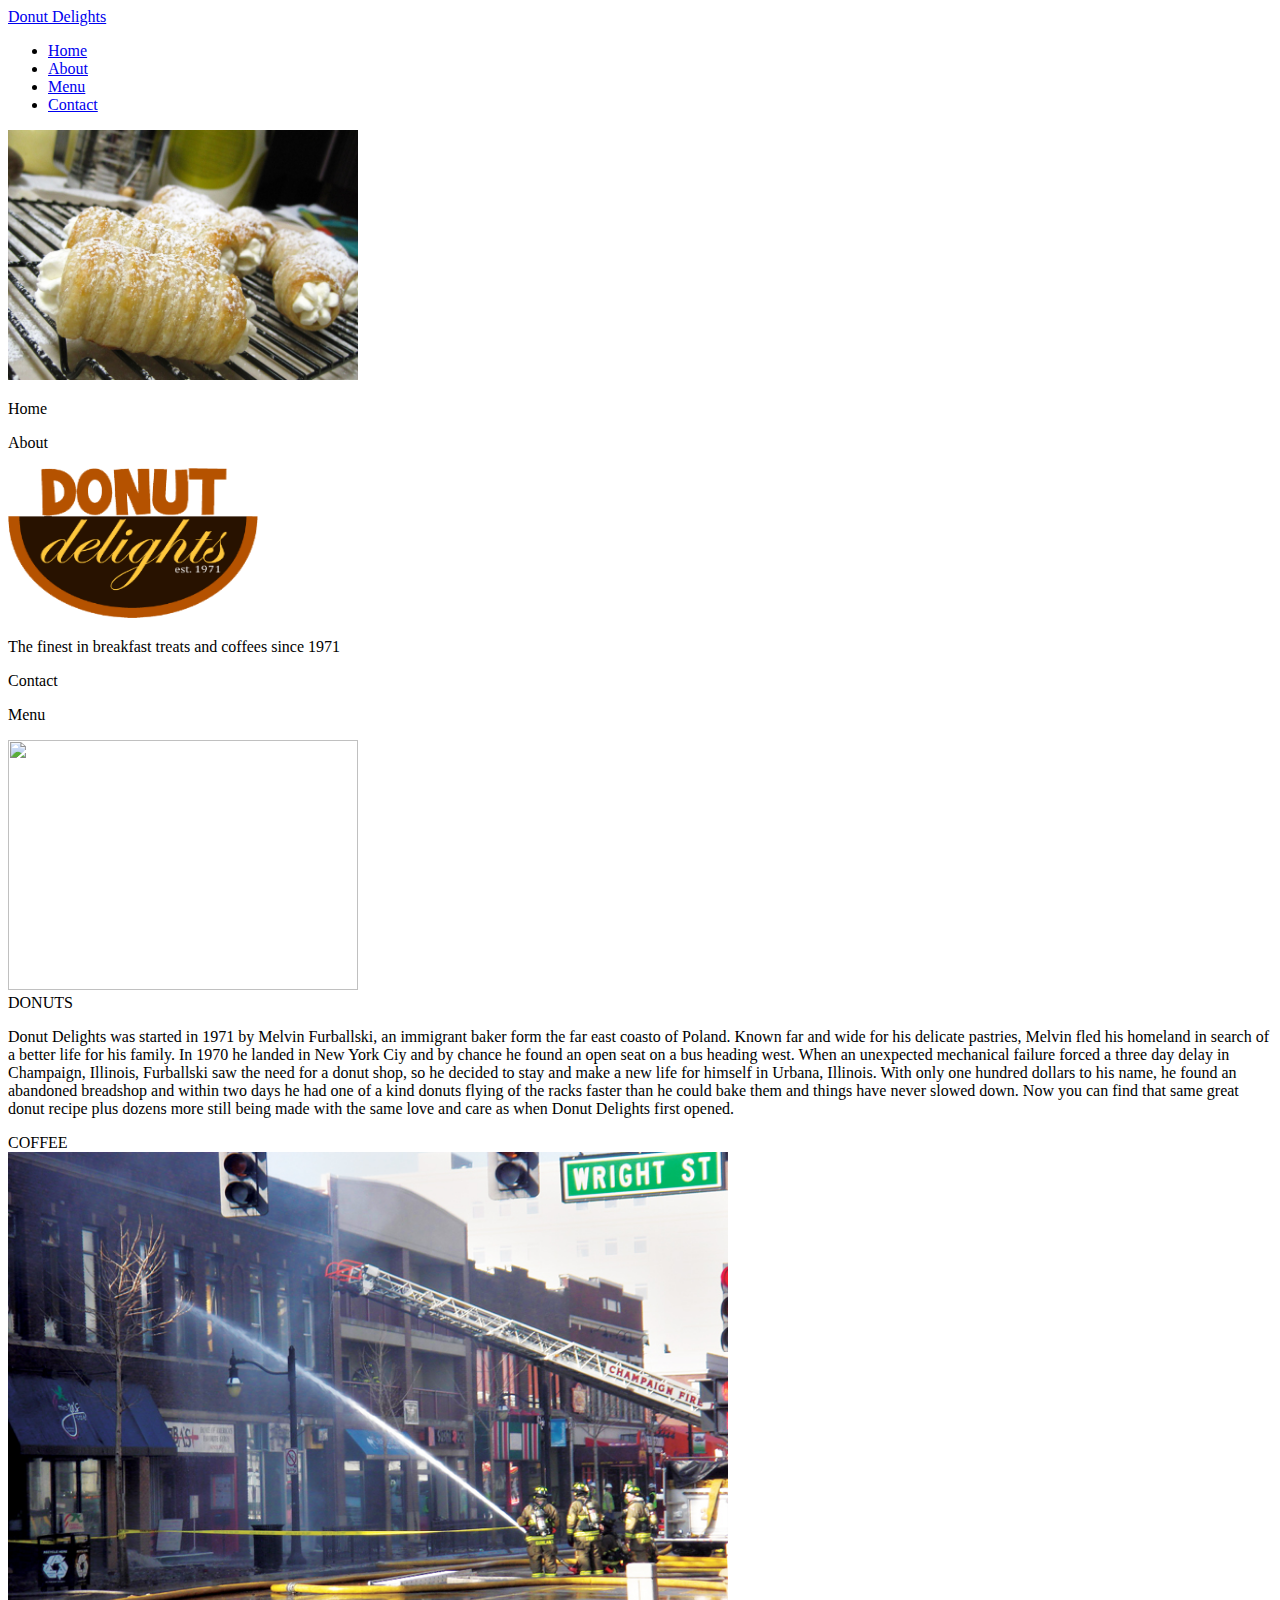
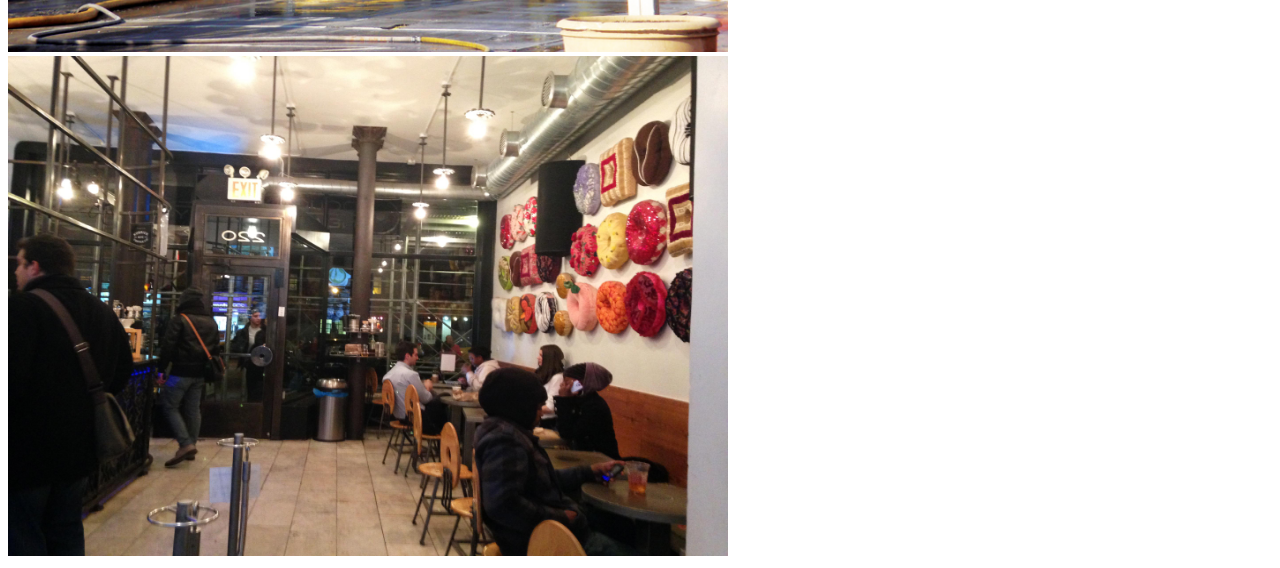
==== about.html @ 2745cecc "h" ====
<!DOCTYPE html>
<html lang="en">
<meta name="viewport" content="width=device-width, initial-scale=1">
<link rel="stylesheet" href="http://www.w3schools.com/lib/w3.css">

<head>
    <meta http-equiv="content-type" content="text/html; charset=utf-8">

    <link rel="stylesheet" href="css/bootstrap.min.css">
    <link rel="stylesheet" href="css/site.css">
    <title>Home Donut Delights</title>
    <style>
        h1{color: red;}
        p {color: black;}
    </style>
</head>

<body>
    <div class="row">
    <nav class="navbar navbar-fixed-top col-md-12">
        <div class="container-fluid">
            <div class="navbar-header">
                <a class="navbar-brand w3-black" href="home.html">Donut Delights</a>
            </div>
            <ul class="w3-navbar w3-border w3-black">
                <li class="active"><a href="home.html">Home</a></li>
                <li><a href="about.html">About</a></li>
                <li><a href="menu.html">Menu</a></li> 
                <li><a href="contact.html">Contact</a></li> 
            </ul>
        </div>
    </nav>
     <div class="container-fluid">
        <div class="row">
            <div class="col-md-12 toptop">
                <p></p>
            </div>
        <div class="row">
            <div class="col-md-3 topleft">
                <img src="bullsHorn.jpg" style="width: 350px; height: 250px;">
            </div>
            <div class="col-md-1 left">
                <p>Home</p>
            </div>
            <div class="col-md-1 leftleft">
                <p>About</p>
            </div>
            <div class="col-md-2 topmiddle">
                <img src="NEWLOGO.png" style="width:250px; height:150px;">
                <p>The finest in breakfast treats and coffees since 1971</p>
            </div>
            <div class="col-md-1 right">
                <p>Contact</p>
            </div>
            <div class="col-md-1 rightright">
                <p>Menu</p>
            </div>
            <div class="col-md-3 topright">
                <img src="Capture.png" style="width:350px; height:250px;">
            </div>
             <div class="row">
            <div class="col-md-3 middleleft">
                <div class="w3-tag w3-spin w3-large">
                    DONUTS
                </div>
            </div>
            <div class="col-md-6 middlep">
                <p>Donut Delights was started in 1971 by Melvin Furballski, an immigrant baker form the far east coasto of Poland. Known far and wide for his delicate pastries, Melvin fled his homeland in search of a better life for his family. In 1970 he landed in New York Ciy and by chance he found an open seat on a bus heading west. When an unexpected mechanical failure forced a three day delay in Champaign, Illinois, Furballski saw the need for a donut shop, so he decided to stay and make a new life for himself in Urbana, Illinois. With only one hundred dollars to his name, he found an abandoned breadshop and within two days he had one of a kind donuts flying of the racks faster than he could bake them and things have never slowed down. Now you can find that same great donut recipe plus dozens more still being made with the same love and care as when Donut Delights first opened.</p>
            </div>
            <div class="col-md-3 middleright">
                <div class="w3-tag w3-spin w3-large">
                    COFFEE
                </div>
            </div>
        </div>
        <div class="row">
            <div class="col-md-6 bottomleft">
                <img src="bakeryFire.jpg" style="width: 720px; height: 500px;">
            </div>
            <div class="col-md-6 bottomright">
                <img src="diner.jpg" style="width: 720px; height: 500px;">
            </div>
        </div>
        </div>





    </body>
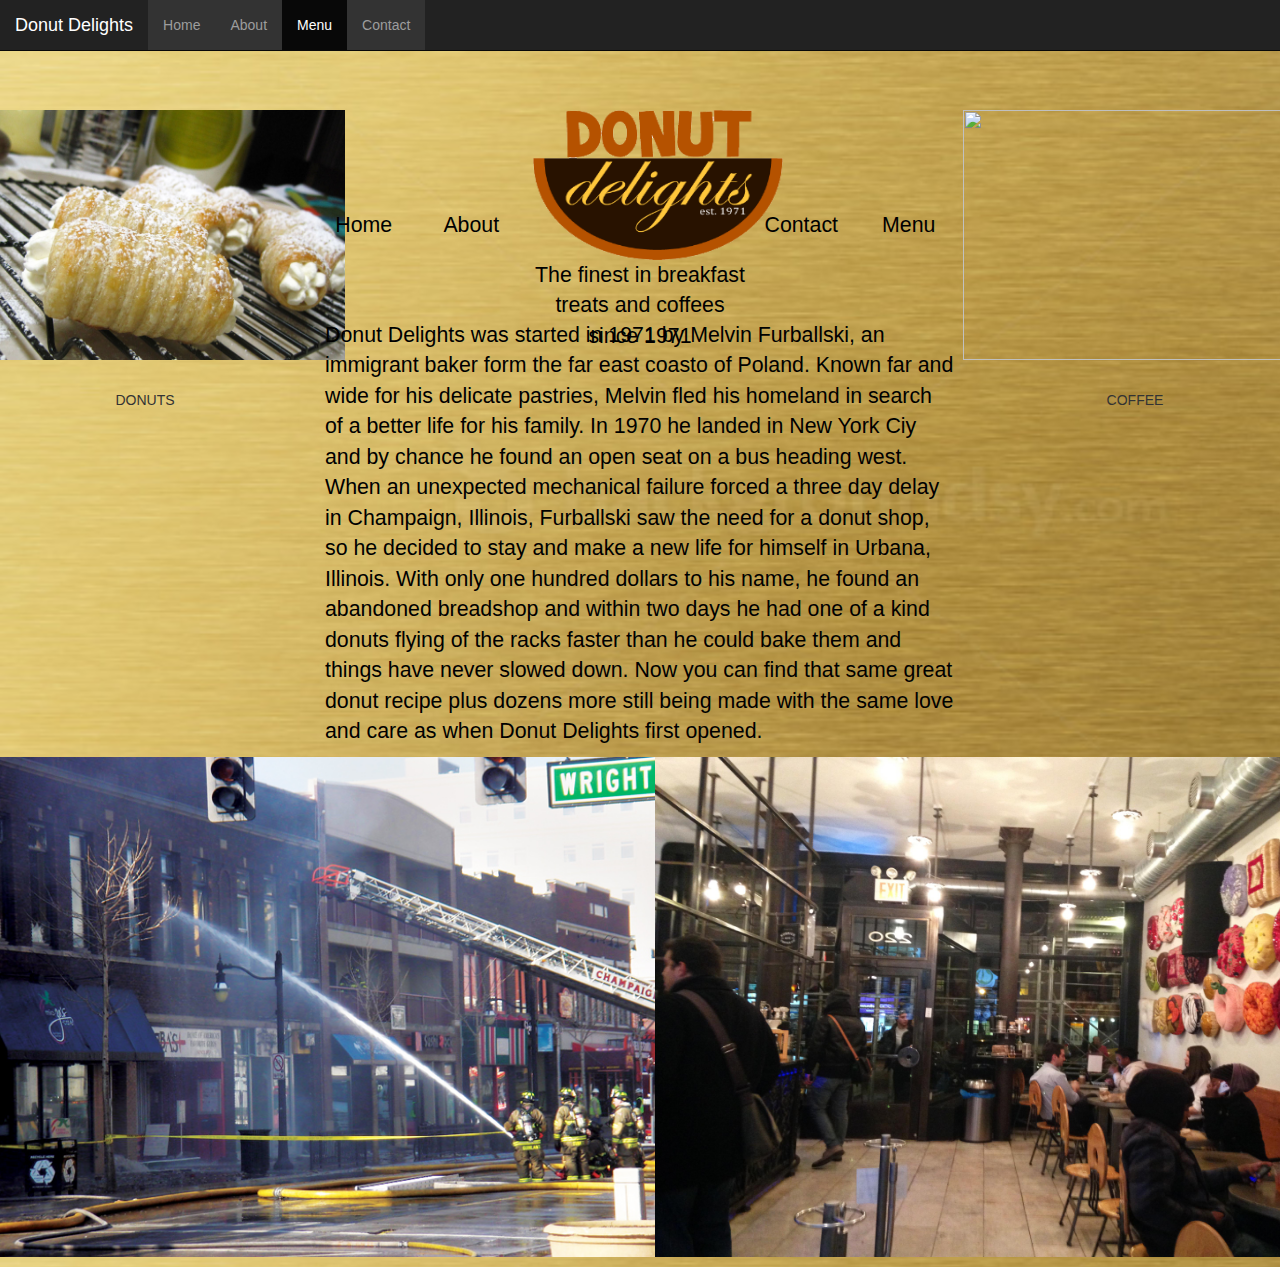
==== commit 392bfca7: "sun updates" ====
--- a/about.html
+++ b/about.html
@@ -16,20 +16,20 @@
 </head>
 
 <body>
-    <div class="row">
-    <nav class="navbar navbar-fixed-top col-md-12">
+     <nav class="navbar navbar-inverse navbar-fixed-top">
         <div class="container-fluid">
             <div class="navbar-header">
-                <a class="navbar-brand w3-black" href="home.html">Donut Delights</a>
+                <a class="navbar-brand" href="#">Donut Delights</a>
             </div>
-            <ul class="w3-navbar w3-border w3-black">
-                <li class="active"><a href="home.html">Home</a></li>
+            <ul class="nav navbar-nav">
+                <li><a href="home.html">Home</a></li>
                 <li><a href="about.html">About</a></li>
-                <li><a href="menu.html">Menu</a></li> 
+                <li class="active"><a href="menu.html">Menu</a></li> 
                 <li><a href="contact.html">Contact</a></li> 
             </ul>
         </div>
     </nav>
+    </div>
      <div class="container-fluid">
         <div class="row">
             <div class="col-md-12 toptop">
--- a/css/site.css
+++ b/css/site.css
@@ -0,0 +1,180 @@
+body{
+    /*background-image: url("http://test.scripts.psu.edu/users/j/u/jul229/sponge.gif"); height:20px; width: 100%;*/
+    background-image: url("gold-texture.jpg");
+    /*width: 1000px;*/
+    text-align: center;
+    padding: 10px;
+    /*background-image: url("Golden-Texture-88875.gif");*/
+    background-size: 1600px 1000px;
+}
+h4{
+    
+}
+.topleft{
+    text-align: center;
+    /*background-color: green;*/
+    height: 200px;
+    padding: 0px;
+    /*background-color: red;*/
+}
+.leftleft{
+    padding-top: 100px;
+    padding-left: 0px;
+    /*background-color: black;*/
+}
+.left{
+    padding-top: 100px;
+    padding-left: 0px;
+    /*background-color: pink;*/
+}
+.topmiddle{
+    /*background-color: blue;*/
+    height: 200px;
+    padding: 0px;
+    /*padding-right: 250px;*/
+    /*padd/ing-left: 50px;*/
+    /*margin-left: 50px;*/
+    /*margin-right: 50px;*/
+    /*padding-top: 20px;*/
+}
+.right{
+    padding-top: 100px;
+    /*background-color: red;*/
+}
+.rightright{
+    padding-top: 100px;
+    /*background-color: blue;*/
+}
+.topright{
+    /*background-color: hotpink;*/
+    height: 200px;
+    /*padding: 10px;*/
+    /*margin-right: 10px;*/
+    padding: 0px;
+    /*padding-right: 100px;*/
+}
+.topp{
+    text-align: left;
+    /*padding-right: 10px;*/
+    /*margin: 10px;*/
+}
+.middlep{
+    text-align: left;
+    padding-top: 10px;
+}
+.middleleft{
+    padding: 80px;
+}
+.middleright{
+    padding: 80px;
+}
+.topleftpic{
+    /*background-color: pink;*/
+    padding: 0px;
+}
+.topmiddlepic{
+    /*background-color: blue;*/
+    padding-left: 10px;
+    padding-right: 5px;
+}
+.toprightpic{
+    /*background-color: mediumpurple;*/
+    padding: 0px;
+}
+.toppright{
+    /*color: red;*/
+}
+.toptop{
+    height: 100px;
+}
+.menup{
+    /*background-color: hotpink;*/
+    /*color: blue;*/
+    text-align: left;
+}
+.menu{
+    /*background-color: deeppink;*/
+    text-align: right;
+    height: 60px;
+    
+}
+.menublank{
+    /*background-color: pink;*/
+    height: 60px;
+}
+.top{
+    /*background-color: purple;*/
+    text-align: left;
+}
+.topprice{
+    /*background-color: deeppink;*/
+    text-align: left;
+}
+.middletop{
+    text-align: left;
+    /*background-color: cornflowerblue;*/
+}
+.middleprice{
+    text-align: left;
+    /*background-color: blue;*/
+}
+.middlebottom{
+    /*background-color: green;*/
+    text-align: left;
+}
+.middlebottomprice{
+    /*background-color: greenyellow;*/
+    text-align: left;
+}
+.bottom{
+    /*background-color: grey;*/
+    text-align: left;
+}
+.coffee{
+    background-color: white;
+    padding: 20px;
+    margin: 20px;
+}
+.coffeeright{
+    background-color: white;
+}
+.topspace{
+    /*background-color: white;*/
+    height: 200px;
+}
+p{
+    font-size: 16pt;
+}
+.coffee{
+    background-color: saddlebrown;
+}
+.coffeebottom{
+    background-color: darkred;
+}
+ul {
+    list-style-type: none;
+    margin: 0;
+    padding: 0;
+    overflow: hidden;
+    background-color: #333;
+}
+
+li {
+    float: left;
+}
+
+li a {
+    display: block;
+    color: white;
+    text-align: center;
+    padding: 14px 16px;
+    text-decoration: none;
+}
+
+li a:hover:not(.active) {
+    background-color: #111;
+}
+
+.active {
+    background-color: #4CAF50;
+}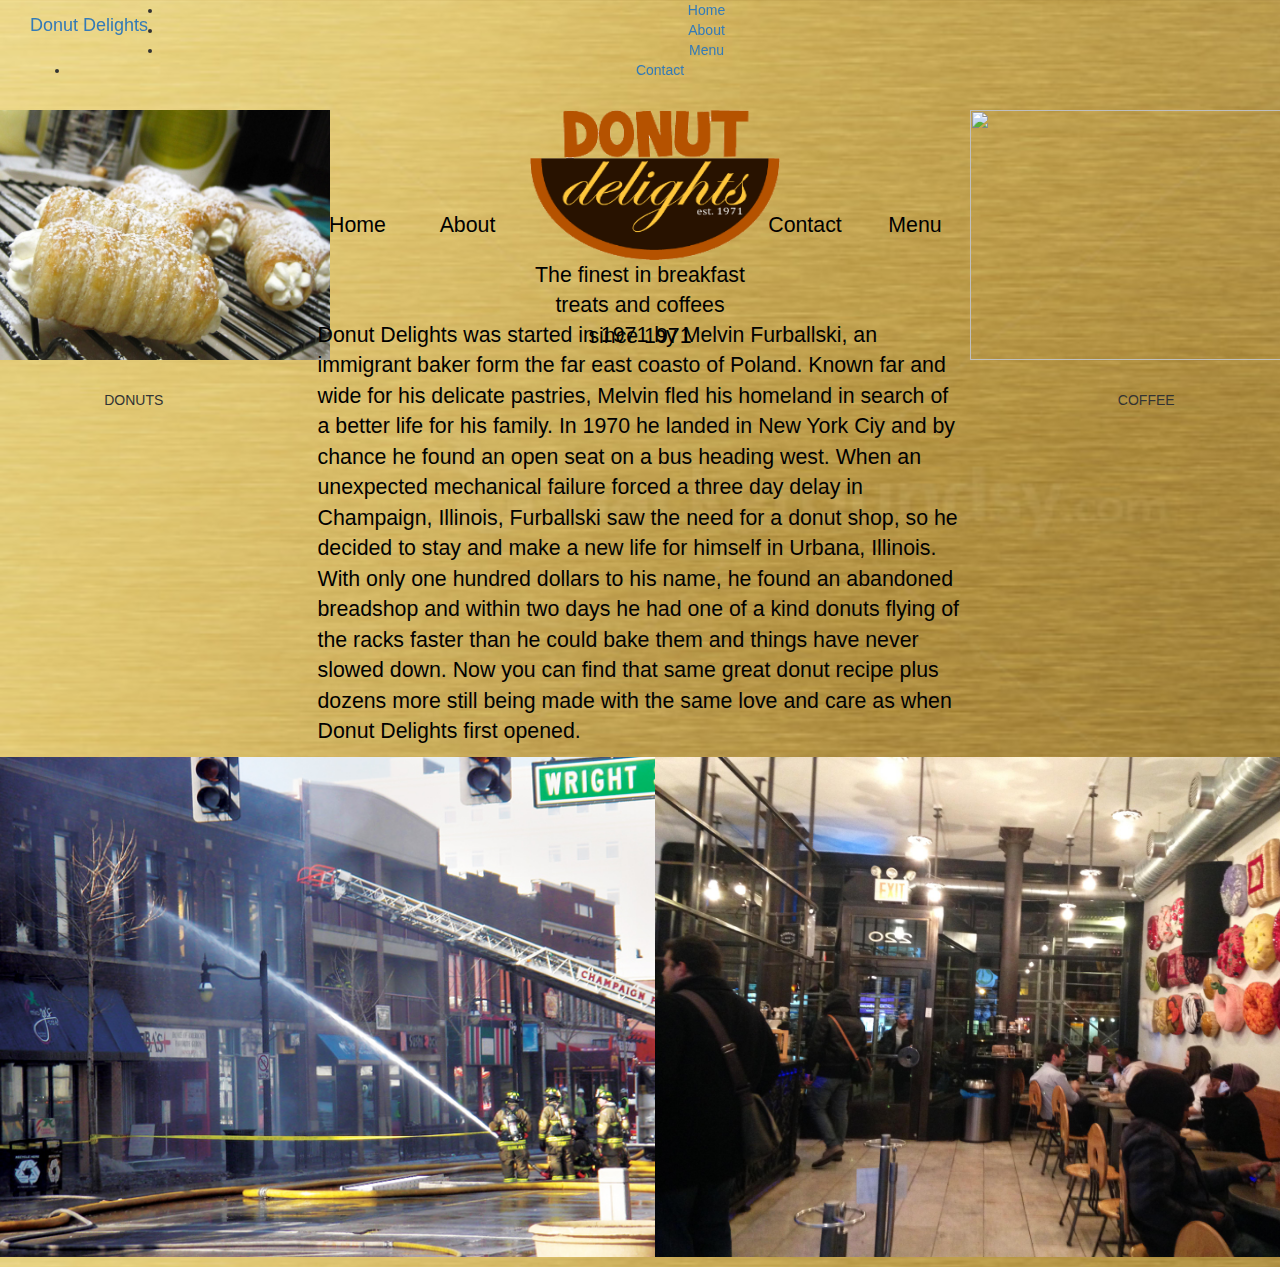
==== commit c6c31b8f: "Revert "sun updates"" ====
--- a/about.html
+++ b/about.html
@@ -16,20 +16,20 @@
 </head>
 
 <body>
-     <nav class="navbar navbar-inverse navbar-fixed-top">
+    <div class="row">
+    <nav class="navbar navbar-fixed-top col-md-12">
         <div class="container-fluid">
             <div class="navbar-header">
-                <a class="navbar-brand" href="#">Donut Delights</a>
+                <a class="navbar-brand w3-black" href="home.html">Donut Delights</a>
             </div>
-            <ul class="nav navbar-nav">
-                <li><a href="home.html">Home</a></li>
+            <ul class="w3-navbar w3-border w3-black">
+                <li class="active"><a href="home.html">Home</a></li>
                 <li><a href="about.html">About</a></li>
-                <li class="active"><a href="menu.html">Menu</a></li> 
+                <li><a href="menu.html">Menu</a></li> 
                 <li><a href="contact.html">Contact</a></li> 
             </ul>
         </div>
     </nav>
-    </div>
      <div class="container-fluid">
         <div class="row">
             <div class="col-md-12 toptop">
--- a/css/site.css
+++ b/css/site.css
@@ -150,31 +150,4 @@
 }
 .coffeebottom{
     background-color: darkred;
-}
-ul {
-    list-style-type: none;
-    margin: 0;
-    padding: 0;
-    overflow: hidden;
-    background-color: #333;
-}
-
-li {
-    float: left;
-}
-
-li a {
-    display: block;
-    color: white;
-    text-align: center;
-    padding: 14px 16px;
-    text-decoration: none;
-}
-
-li a:hover:not(.active) {
-    background-color: #111;
-}
-
-.active {
-    background-color: #4CAF50;
 }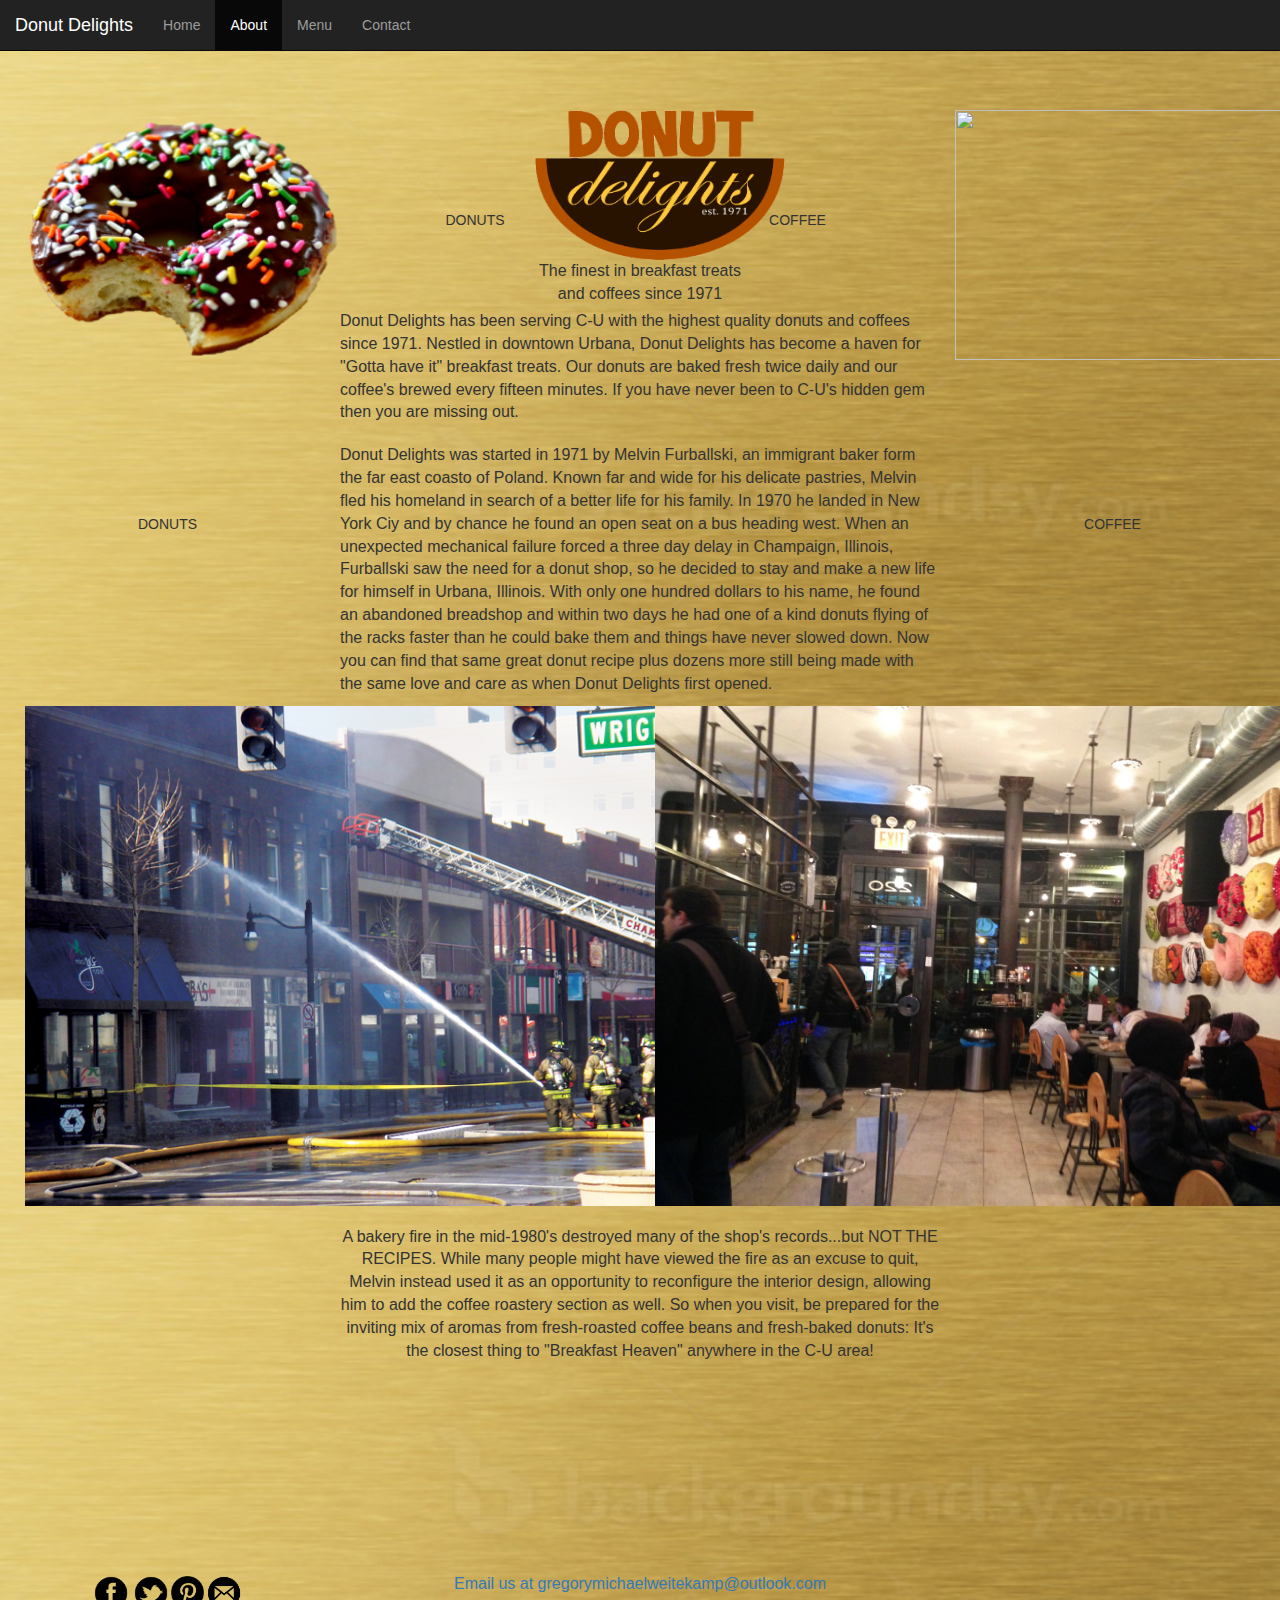
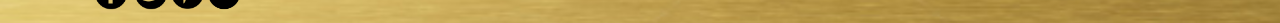
==== commit 699e4645: "Final" ====
--- a/about.html
+++ b/about.html
@@ -8,57 +8,71 @@
 
     <link rel="stylesheet" href="css/bootstrap.min.css">
     <link rel="stylesheet" href="css/site.css">
-    <title>Home Donut Delights</title>
+    <title>About Donut Delights</title>
     <style>
-        h1{color: red;}
-        p {color: black;}
+
+
     </style>
 </head>
 
 <body>
-    <div class="row">
-    <nav class="navbar navbar-fixed-top col-md-12">
+    <nav class="navbar navbar-inverse navbar-fixed-top">
         <div class="container-fluid">
             <div class="navbar-header">
-                <a class="navbar-brand w3-black" href="home.html">Donut Delights</a>
+                <a class="navbar-brand" href="#">Donut Delights</a>
             </div>
-            <ul class="w3-navbar w3-border w3-black">
-                <li class="active"><a href="home.html">Home</a></li>
-                <li><a href="about.html">About</a></li>
+            <ul class="nav navbar-nav">
+                <li><a href="index.html">Home</a></li>
+                <li class="active"><a href="about.html">About</a></li>
                 <li><a href="menu.html">Menu</a></li> 
                 <li><a href="contact.html">Contact</a></li> 
             </ul>
         </div>
     </nav>
-     <div class="container-fluid">
+    <div class="container-fluid">
         <div class="row">
             <div class="col-md-12 toptop">
                 <p></p>
             </div>
+        </div>
         <div class="row">
             <div class="col-md-3 topleft">
-                <img src="bullsHorn.jpg" style="width: 350px; height: 250px;">
+                <img src="img/donut4.png" style="width: 350px; height: 250px;">
             </div>
             <div class="col-md-1 left">
-                <p>Home</p>
+                    <p></p>
             </div>
             <div class="col-md-1 leftleft">
-                <p>About</p>
+               <div class="w3-tag w3-spin w3-large">
+                    DONUTS
+                </div>
             </div>
             <div class="col-md-2 topmiddle">
-                <img src="NEWLOGO.png" style="width:250px; height:150px;">
+                <img src="img/NEWLOGO.png" style="width:250px; height:150px;">
                 <p>The finest in breakfast treats and coffees since 1971</p>
             </div>
             <div class="col-md-1 right">
-                <p>Contact</p>
+                  <div class="w3-tag w3-spin w3-large">
+                    COFFEE
+                </div>
             </div>
             <div class="col-md-1 rightright">
-                <p>Menu</p>
+                    <p></p>
             </div>
             <div class="col-md-3 topright">
-                <img src="Capture.png" style="width:350px; height:250px;">
+                <img src="img/Capture.png" style="width:350px; height:250px;">
             </div>
-             <div class="row">
+        </div>
+        <div class="row">
+            <div class="col-md-3 toppleft">
+            </div>
+            <div class="col-md-6 topp">
+                <p>Donut Delights has been serving C-U with the highest quality donuts and coffees since 1971. Nestled in downtown Urbana, Donut Delights has become a haven for "Gotta have it" breakfast treats. Our donuts are baked fresh twice daily and our coffee's brewed every fifteen minutes. If you have never been to C-U's hidden gem then you are missing out.</p>
+            </div>
+            <div class="col-md-3 toppright">
+            </div>
+        </div>
+        <div class="row">
             <div class="col-md-3 middleleft">
                 <div class="w3-tag w3-spin w3-large">
                     DONUTS
@@ -75,16 +89,34 @@
         </div>
         <div class="row">
             <div class="col-md-6 bottomleft">
-                <img src="bakeryFire.jpg" style="width: 720px; height: 500px;">
+                <img src="img/bakeryFire.jpg" style="width: 720px; height: 500px;">
             </div>
             <div class="col-md-6 bottomright">
-                <img src="diner.jpg" style="width: 720px; height: 500px;">
+                <img src="img/diner.jpg" style="width: 720px; height: 500px;">
             </div>
         </div>
+        <div class="row">
+            <div class="col-md-6 col-md-offset-3 bottomp">
+                <p>A bakery fire in the mid-1980's destroyed many of the shop's records...but NOT THE RECIPES. While many people might have viewed the fire as an excuse to quit, Melvin instead used it as an opportunity to reconfigure the interior design, allowing him to add the coffee roastery section as well. So when you visit, be prepared for the inviting mix of aromas from fresh-roasted coffee beans and fresh-baked donuts: It's the closest thing to "Breakfast Heaven" anywhere in the C-U area!</p>
+            </div>
+        </div>
+        <div class="row" id=footer>
+            <div class="col-md-3 footer">
+                <a href="http://www.facebook.com"><img src="img/facebook1.png" style="width: 40px; height: 40px;"><a href="http://twitter.com"><img src="img/twitter.png" style="width: 40px; height: 40px;"><a href="http://pinterest.com"><img src="img/pinterest.png" style="width: 33px; height: 33px;"><a href="mailto:gregorymichaelweitekamp@outlook.com"><img src="img/mail2.png" style="width: 40px; height: 40px;">
+            </div>
+            <div class="col-md-6 footermail">
+                 <p>Email us at <a href="mailto:gregorymichaelweitekamp@outlook.com">gregorymichaelweitekamp@outlook.com</a></p>
+            </div>
         </div>
 
-
-
-
-
-    </body>+    </div>
+    <script>
+        (function(i,s,o,g,r,a,m){i['GoogleAnalyticsObject']=r;i[r]=i[r]||function(){
+        (i[r].q=i[r].q||[]).push(arguments)},i[r].l=1*new Date();a=s.createElement(o),
+        m=s.getElementsByTagName(o)[0];a.async=1;a.src=g;m.parentNode.insertBefore(a,m)
+        })(window,document,'script','https://www.google-analytics.com/analytics.js','ga');
+        ga('create', 'UA-88461831-1', 'auto');
+        ga('send', 'pageview');
+    </script>
+   
+</body>
--- a/css/site.css
+++ b/css/site.css
@@ -1,153 +1,172 @@
-body{
-    /*background-image: url("http://test.scripts.psu.edu/users/j/u/jul229/sponge.gif"); height:20px; width: 100%;*/
-    background-image: url("gold-texture.jpg");
-    /*width: 1000px;*/
-    text-align: center;
-    padding: 10px;
-    /*background-image: url("Golden-Texture-88875.gif");*/
-    background-size: 1600px 1000px;
-}
-h4{
-    
-}
-.topleft{
-    text-align: center;
-    /*background-color: green;*/
-    height: 200px;
-    padding: 0px;
-    /*background-color: red;*/
-}
-.leftleft{
-    padding-top: 100px;
-    padding-left: 0px;
-    /*background-color: black;*/
-}
-.left{
-    padding-top: 100px;
-    padding-left: 0px;
-    /*background-color: pink;*/
-}
-.topmiddle{
-    /*background-color: blue;*/
-    height: 200px;
-    padding: 0px;
-    /*padding-right: 250px;*/
-    /*padd/ing-left: 50px;*/
-    /*margin-left: 50px;*/
-    /*margin-right: 50px;*/
-    /*padding-top: 20px;*/
-}
-.right{
-    padding-top: 100px;
-    /*background-color: red;*/
-}
-.rightright{
-    padding-top: 100px;
-    /*background-color: blue;*/
-}
-.topright{
-    /*background-color: hotpink;*/
-    height: 200px;
-    /*padding: 10px;*/
-    /*margin-right: 10px;*/
-    padding: 0px;
-    /*padding-right: 100px;*/
-}
-.topp{
-    text-align: left;
-    /*padding-right: 10px;*/
-    /*margin: 10px;*/
-}
-.middlep{
-    text-align: left;
-    padding-top: 10px;
-}
-.middleleft{
-    padding: 80px;
-}
-.middleright{
-    padding: 80px;
-}
-.topleftpic{
-    /*background-color: pink;*/
-    padding: 0px;
-}
-.topmiddlepic{
-    /*background-color: blue;*/
-    padding-left: 10px;
-    padding-right: 5px;
-}
-.toprightpic{
-    /*background-color: mediumpurple;*/
-    padding: 0px;
-}
-.toppright{
-    /*color: red;*/
-}
-.toptop{
-    height: 100px;
-}
-.menup{
-    /*background-color: hotpink;*/
-    /*color: blue;*/
-    text-align: left;
-}
-.menu{
-    /*background-color: deeppink;*/
-    text-align: right;
-    height: 60px;
-    
-}
-.menublank{
-    /*background-color: pink;*/
-    height: 60px;
-}
-.top{
-    /*background-color: purple;*/
-    text-align: left;
-}
-.topprice{
-    /*background-color: deeppink;*/
-    text-align: left;
-}
-.middletop{
-    text-align: left;
-    /*background-color: cornflowerblue;*/
-}
-.middleprice{
-    text-align: left;
-    /*background-color: blue;*/
-}
-.middlebottom{
-    /*background-color: green;*/
-    text-align: left;
-}
-.middlebottomprice{
-    /*background-color: greenyellow;*/
-    text-align: left;
-}
-.bottom{
-    /*background-color: grey;*/
-    text-align: left;
-}
-.coffee{
-    background-color: white;
-    padding: 20px;
-    margin: 20px;
-}
-.coffeeright{
-    background-color: white;
-}
-.topspace{
-    /*background-color: white;*/
-    height: 200px;
-}
-p{
-    font-size: 16pt;
-}
-.coffee{
-    background-color: saddlebrown;
-}
-.coffeebottom{
-    background-color: darkred;
-}+body{
+    /*background-image: url("http://test.scripts.psu.edu/users/j/u/jul229/sponge.gif"); height:20px; width: 100%;*/
+    background-image: url("gold-texture.jpg");
+    /*width: 1000px;*/
+    text-align: center;
+    padding: 10px;
+    /*background-image: url("Golden-Texture-88875.gif");*/
+    background-size: 1600px 1000px;
+}
+p{
+    font-size: 12pt;
+}
+h4{
+    
+}
+.topleft{
+    text-align: center;
+    /*background-color: green;*/
+    height: 200px;
+    padding: 0px;
+    /*background-color: red;*/
+}
+.leftleft{
+    padding-top: 100px;
+    padding-left: 0px;
+    /*background-color: black;*/
+}
+.left{
+    padding-top: 100px;
+    padding-left: 0px;
+    /*background-color: pink;*/
+}
+.topmiddle{
+    /*background-color: blue;*/
+    height: 200px;
+    padding: 0px;
+    /*padding-right: 250px;*/
+    /*padd/ing-left: 50px;*/
+    /*margin-left: 50px;*/
+    /*margin-right: 50px;*/
+    /*padding-top: 20px;*/
+}
+.right{
+    padding-top: 100px;
+    /*background-color: red;*/
+}
+.rightright{
+    padding-top: 100px;
+    /*background-color: blue;*/
+}
+.topright{
+    /*background-color: hotpink;*/
+    height: 200px;
+    /*padding: 10px;*/
+    /*margin-right: 10px;*/
+    padding: 0px;
+    /*padding-right: 100px;*/
+}
+.topp{
+    text-align: left;
+    /*padding-right: 10px;*/
+    /*margin: 10px;*/
+}
+.middlep{
+    text-align: left;
+    padding-top: 10px;
+}
+.middleleft{
+    padding: 80px;
+}
+.middleright{
+    padding: 80px;
+}
+.topleftpic{
+    /*background-color: pink;*/
+    padding: 0px;
+}
+.topmiddlepic{
+    /*background-color: blue;*/
+    padding-left: 10px;
+    padding-right: 5px;
+}
+.toprightpic{
+    /*background-color: mediumpurple;*/
+    padding: 0px;
+}
+.toppright{
+    /*color: red;*/
+}
+.toptop{
+    height: 100px;
+}
+.menup{
+    /*background-color: hotpink;*/
+    /*color: blue;*/
+    text-align: left;
+}
+.menu{
+    /*background-color: deeppink;*/
+    text-align: right;
+    height: 60px;
+    
+}
+.menublank{
+    /*background-color: pink;*/
+    height: 60px;
+}
+.top{
+    /*background-color: purple;*/
+    text-align: left;
+}
+.topprice{
+    /*background-color: deeppink;*/
+    text-align: left;
+}
+.middletop{
+    text-align: left;
+    /*background-color: cornflowerblue;*/
+}
+.middleprice{
+    text-align: left;
+    /*background-color: blue;*/
+}
+.middlebottom{
+    /*background-color: green;*/
+    text-align: left;
+}
+.middlebottomprice{
+    /*background-color: greenyellow;*/
+    text-align: left;
+}
+.bottom{
+    /*background-color: grey;*/
+    text-align: left;
+}
+.coffee{
+    background-color: white;
+    padding: 20px;
+    margin: 20px;
+}
+.coffeeright{
+    background-color: white;
+}
+.topspace{
+    /*background-color: white;*/
+    height: 100px;
+}
+
+.coffee{
+    background-color: saddlebrown;
+}
+.coffeebottom{
+    background-color: purple;
+    margin-top: 15px;
+    padding: 10px;
+}
+.coffeebottomright{
+    /*background-color: red;*/
+    margin-top: 15px;
+    padding: 10px;
+}
+#fixme{
+    position: fixed;
+    background-color: red;
+}
+.bottomp{
+    /*background-color: saddlebrown;*/
+    margin-top: 20px;
+}
+#footer{
+    margin-top: 200px;
+}
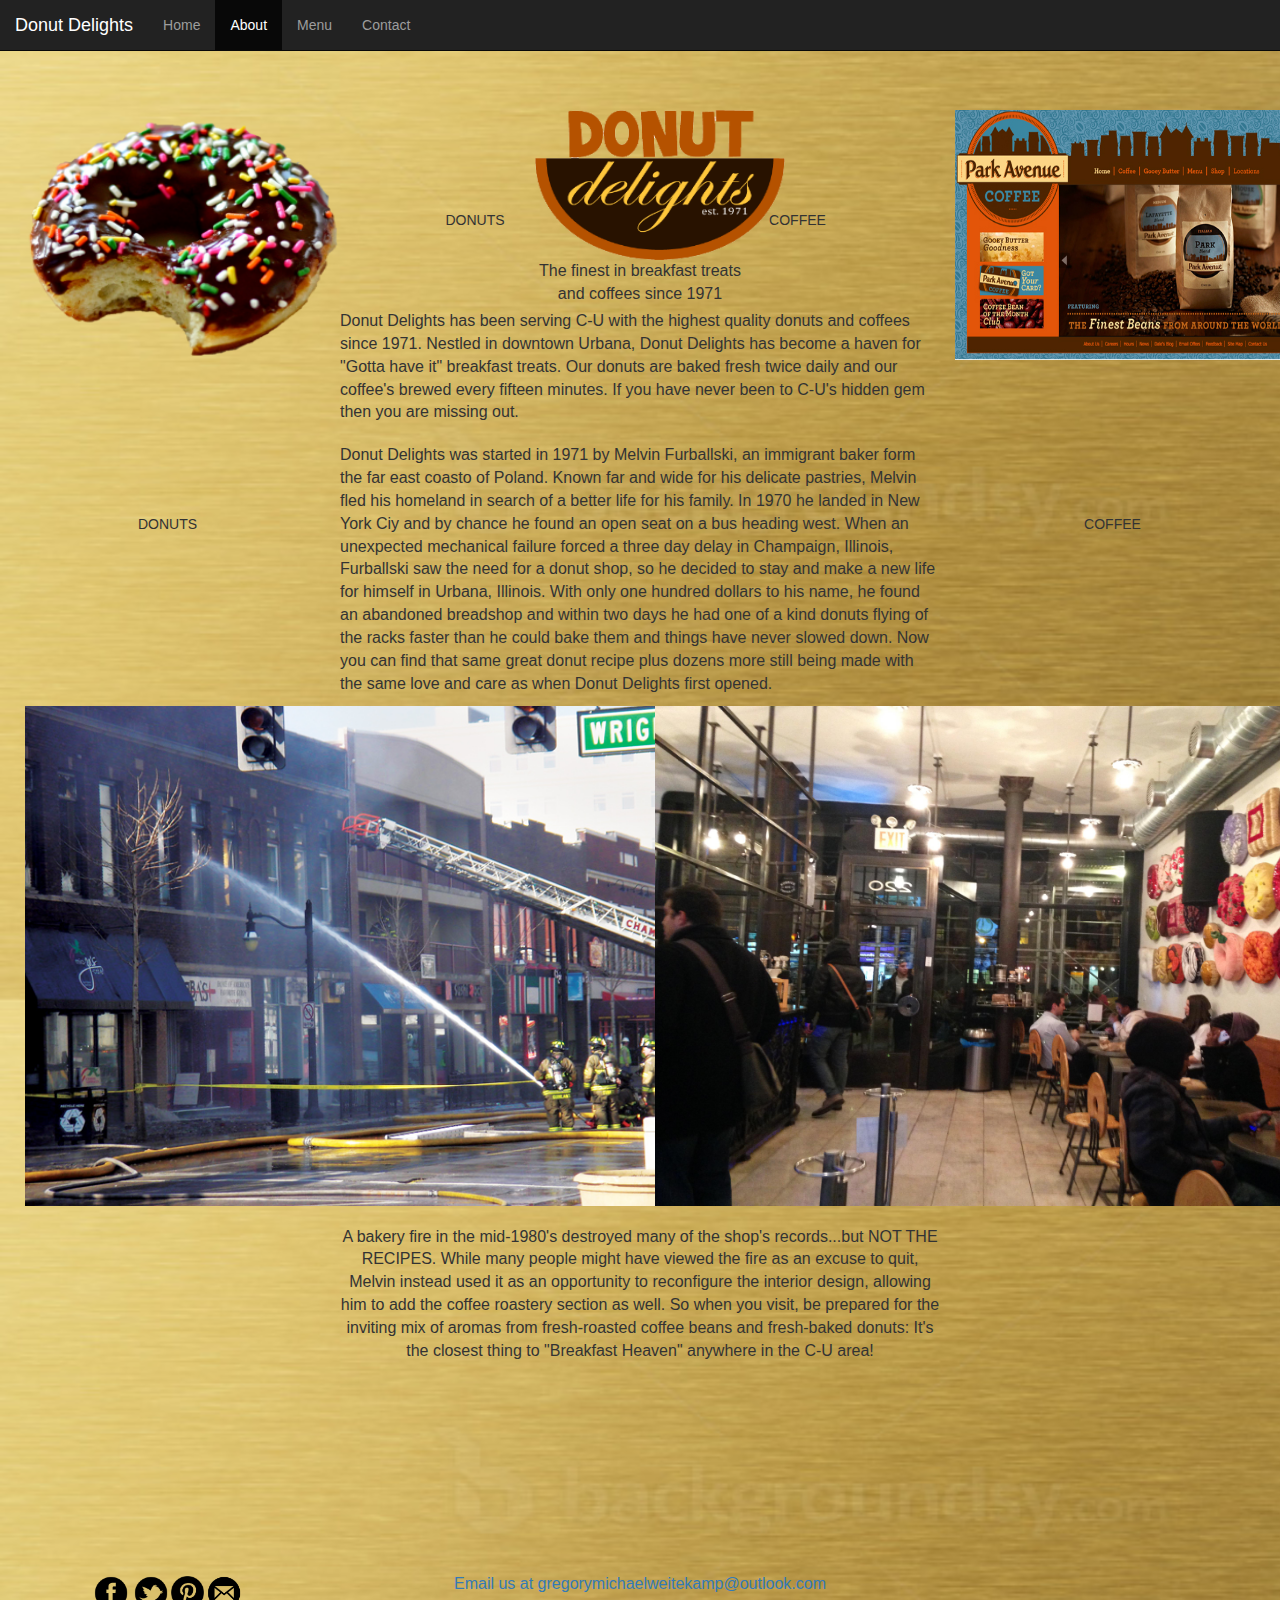
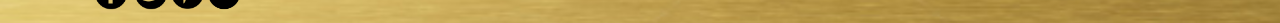
==== commit d17e3c1d: "Capture.PNG" ====
--- a/about.html
+++ b/about.html
@@ -60,7 +60,7 @@
                     <p></p>
             </div>
             <div class="col-md-3 topright">
-                <img src="img/Capture.png" style="width:350px; height:250px;">
+                <img src="img/Capture.PNG" style="width:350px; height:250px;">
             </div>
         </div>
         <div class="row">
